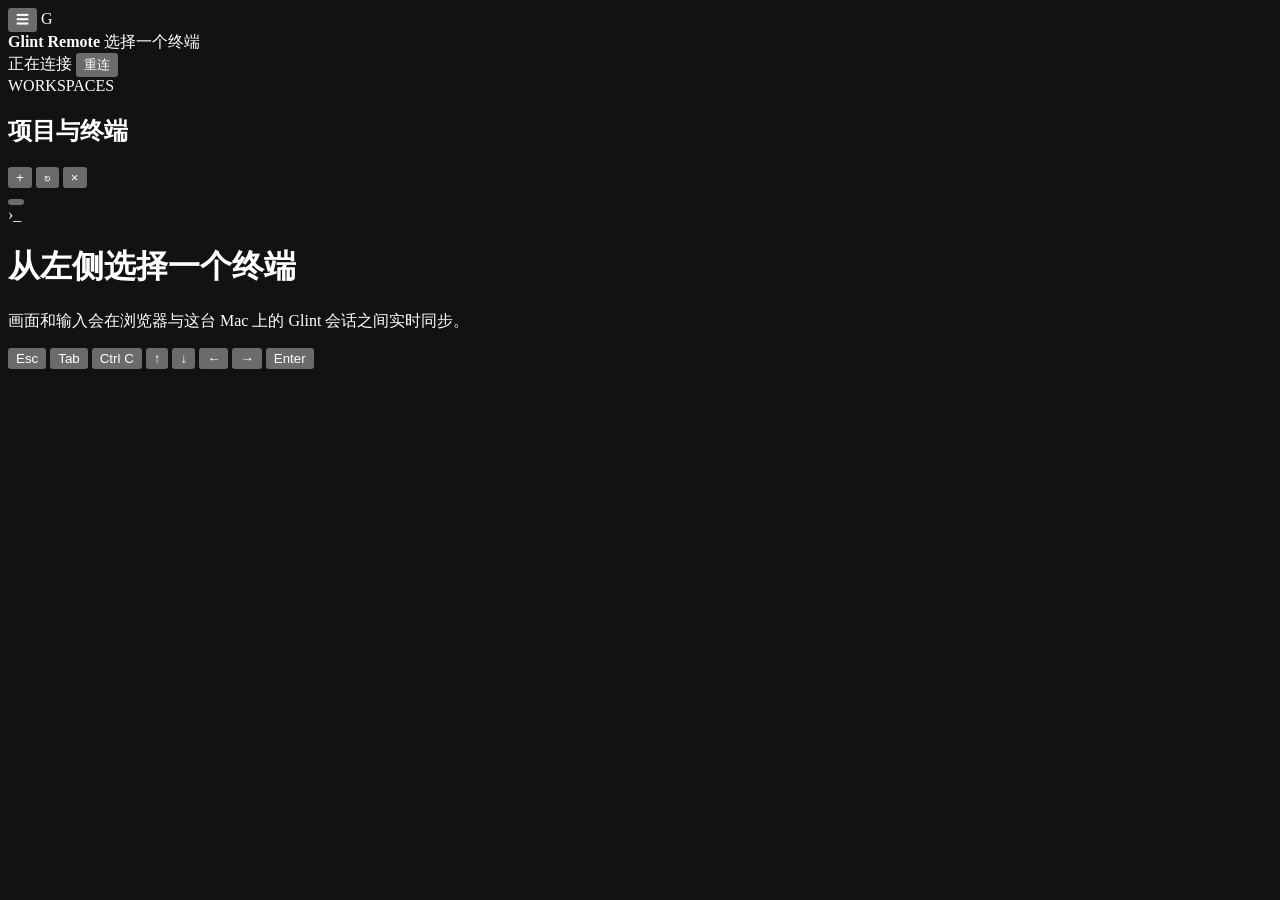
==== Glint/Resources/WebRemote/web-remote-index.html @ b03911fb "feat: add browser-based remote terminal control / 新增网页远程终端控制" ====
<!doctype html>
<html lang="zh-CN">
<head>
  <meta charset="utf-8">
  <meta name="viewport" content="width=device-width, initial-scale=1, viewport-fit=cover">
  <meta name="color-scheme" content="dark">
  <title>Glint Remote</title>
  <link rel="stylesheet" href="/xterm.css">
  <link rel="stylesheet" href="/app.css">
</head>
<body>
  <div class="app-shell">
    <header class="topbar">
      <div class="brand">
        <button id="sidebar-toggle" class="mobile-sidebar-button" type="button"
                aria-controls="sidebar" aria-expanded="false" aria-label="打开项目与终端"
                data-i18n-aria="open_sidebar">☰</button>
        <span class="brand-mark">G</span>
        <div>
          <strong>Glint Remote</strong>
          <span id="active-label" data-i18n="select_terminal">选择一个终端</span>
        </div>
      </div>
      <div class="connection">
        <span id="status-dot" class="status-dot"></span>
        <span id="status-text" data-i18n="connecting">正在连接</span>
        <button id="reconnect" class="ghost-button" type="button" data-i18n="reconnect">重连</button>
      </div>
    </header>

    <div class="workspace-layout">
      <aside id="sidebar" class="sidebar">
        <section class="project-list-section">
          <div class="section-heading list-heading">
            <div>
              <span class="eyebrow">WORKSPACES</span>
              <h2 data-i18n="projects_and_terminals">项目与终端</h2>
            </div>
            <div class="list-actions">
              <button id="create-project" class="icon-button create-project-button" type="button"
                      aria-label="新建项目" data-i18n-aria="new_project">+</button>
              <button id="refresh" class="icon-button" type="button" aria-label="刷新"
                      data-i18n-aria="refresh">↻</button>
              <button id="sidebar-close" class="icon-button mobile-sidebar-button" type="button"
                      aria-label="关闭项目与终端" data-i18n-aria="close_sidebar">×</button>
            </div>
          </div>
          <div id="workspace-list" class="workspace-list"></div>
        </section>
      </aside>
      <button id="sidebar-backdrop" class="sidebar-backdrop" type="button"
              aria-label="关闭项目与终端" data-i18n-aria="close_sidebar"></button>

      <main class="terminal-panel">
        <div id="empty-state" class="empty-state">
          <div class="empty-icon">›_</div>
          <h1 data-i18n="choose_terminal_heading">从左侧选择一个终端</h1>
          <p data-i18n="sync_description">画面和输入会在浏览器与这台 Mac 上的 Glint 会话之间实时同步。</p>
        </div>
        <div id="terminal" aria-label="远程终端" data-i18n-aria="remote_terminal"></div>
        <div class="quick-keys" aria-label="快捷键" data-i18n-aria="quick_keys">
          <button type="button" data-input="1b">Esc</button>
          <button type="button" data-input="09">Tab</button>
          <button type="button" data-input="03">Ctrl C</button>
          <button type="button" data-input="1b5b41">↑</button>
          <button type="button" data-input="1b5b42">↓</button>
          <button type="button" data-input="1b5b44">←</button>
          <button type="button" data-input="1b5b43">→</button>
          <button type="button" data-input="0d">Enter</button>
        </div>
      </main>
    </div>
  </div>

  <dialog id="create-dialog">
    <form id="create-form">
      <div class="dialog-heading">
        <div>
          <span class="eyebrow">PROJECT</span>
          <h1 data-i18n="new_project">新建项目</h1>
        </div>
        <button id="create-close" class="icon-button" type="button"
                aria-label="关闭新建项目" data-i18n-aria="close_new_project">×</button>
      </div>
      <label for="project-path" data-i18n="mac_directory">这台 Mac 上的目录</label>
      <div class="path-row">
        <input id="project-path" name="path" type="text" autocomplete="off"
               placeholder="/Users/me/dev/project" spellcheck="false" required>
        <button type="submit" data-i18n="open">打开</button>
      </div>
      <p id="create-message" class="form-message" data-i18n="existing_directory_hint">目录必须已经存在；不会自动 git init 或 clone。</p>
    </form>
  </dialog>

  <dialog id="auth-dialog">
    <form id="auth-form" method="dialog">
      <span class="eyebrow">AUTHENTICATION</span>
      <h1 data-i18n="enter_access_key">输入访问密钥</h1>
      <p data-i18n="access_key_help">请在 Glint 设置 → Terminal → Web remote control 中单独复制访问密钥。</p>
      <label for="token-input" data-i18n="access_key">访问密钥</label>
      <input id="token-input" type="password" autocomplete="off" spellcheck="false" required>
      <p id="auth-error" class="form-message error"></p>
      <button type="submit" data-i18n="connect_glint">连接 Glint</button>
    </form>
  </dialog>

  <script type="module" src="/app.js"></script>
</body>
</html>
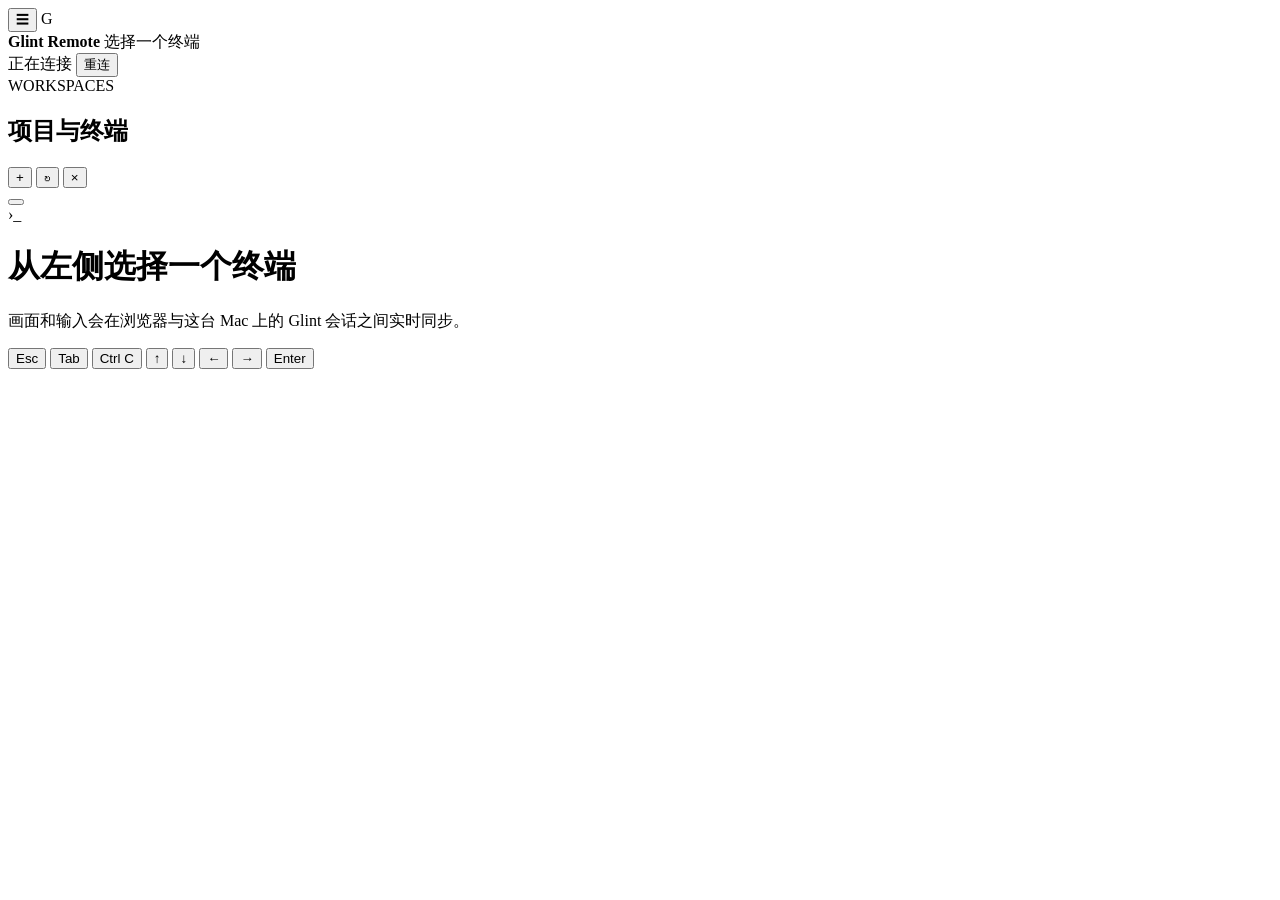
==== commit d872e9cb: "fix(web-remote): share terminals and sync themes / 共享终端并同步主题 Allow multiple authenticated browsers t" ====
--- a/Glint/Resources/WebRemote/web-remote-index.html
+++ b/Glint/Resources/WebRemote/web-remote-index.html
@@ -3,7 +3,7 @@
 <head>
   <meta charset="utf-8">
   <meta name="viewport" content="width=device-width, initial-scale=1, viewport-fit=cover">
-  <meta name="color-scheme" content="dark">
+  <meta name="color-scheme" content="dark light">
   <title>Glint Remote</title>
   <link rel="stylesheet" href="/xterm.css">
   <link rel="stylesheet" href="/app.css">
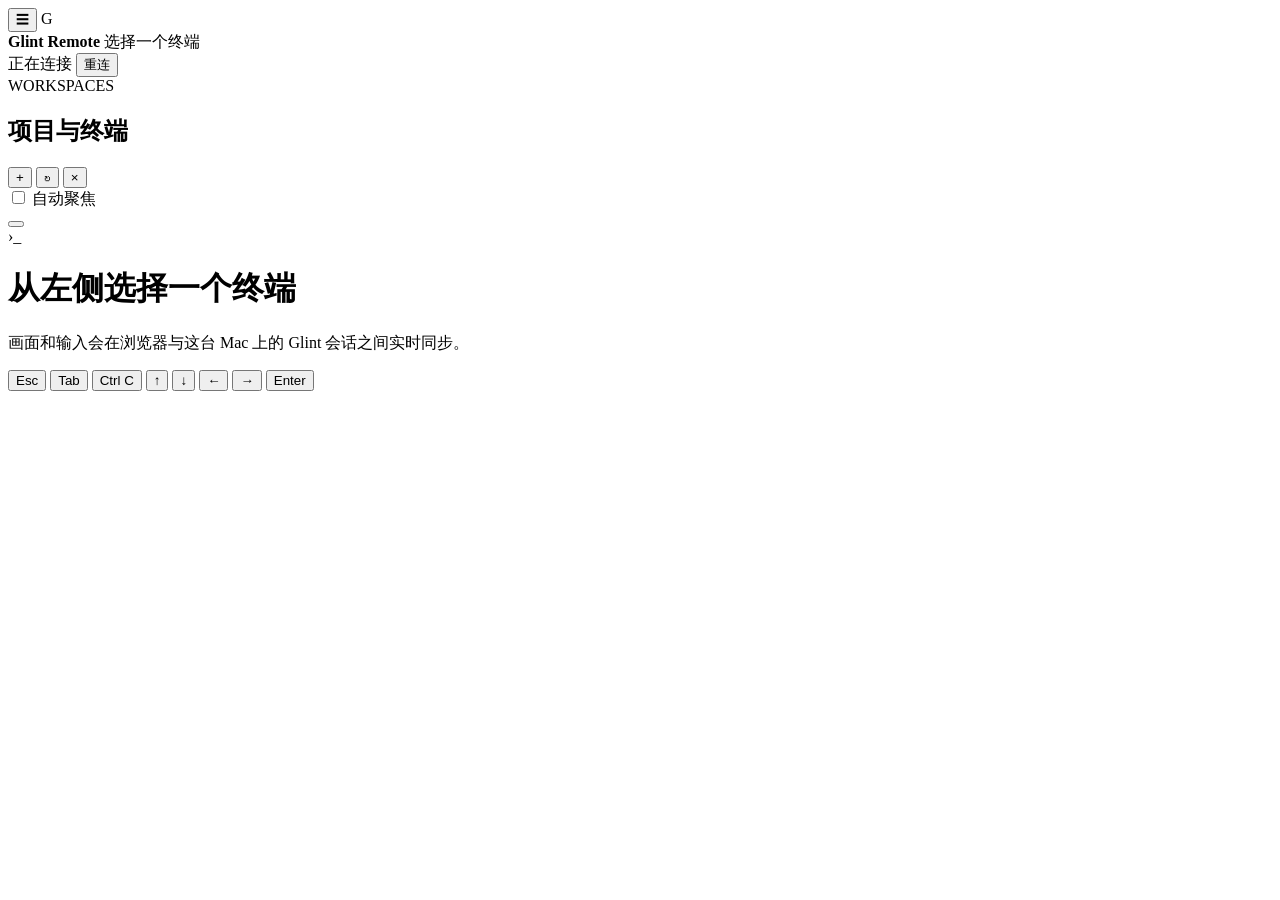
==== commit a3df7909: "fix(web-remote): improve mobile scrolling and focus Scroll xterm history directly for two-finger ges" ====
--- a/Glint/Resources/WebRemote/web-remote-index.html
+++ b/Glint/Resources/WebRemote/web-remote-index.html
@@ -2,7 +2,7 @@
 <html lang="zh-CN">
 <head>
   <meta charset="utf-8">
-  <meta name="viewport" content="width=device-width, initial-scale=1, viewport-fit=cover">
+  <meta name="viewport" content="width=device-width, initial-scale=1, viewport-fit=cover, interactive-widget=resizes-content">
   <meta name="color-scheme" content="dark light">
   <title>Glint Remote</title>
   <link rel="stylesheet" href="/xterm.css">
@@ -15,7 +15,10 @@
         <button id="sidebar-toggle" class="mobile-sidebar-button" type="button"
                 aria-controls="sidebar" aria-expanded="false" aria-label="打开项目与终端"
                 data-i18n-aria="open_sidebar">☰</button>
-        <span class="brand-mark">G</span>
+        <span class="brand-mark" aria-hidden="true">
+          <span id="brand-fallback">G</span>
+          <img id="brand-icon" alt="" hidden>
+        </span>
         <div>
           <strong>Glint Remote</strong>
           <span id="active-label" data-i18n="select_terminal">选择一个终端</span>
@@ -45,6 +48,10 @@
                       aria-label="关闭项目与终端" data-i18n-aria="close_sidebar">×</button>
             </div>
           </div>
+          <label class="remote-option">
+            <input id="auto-focus-terminal" type="checkbox">
+            <span data-i18n="auto_focus_terminal">自动聚焦</span>
+          </label>
           <div id="workspace-list" class="workspace-list"></div>
         </section>
       </aside>
